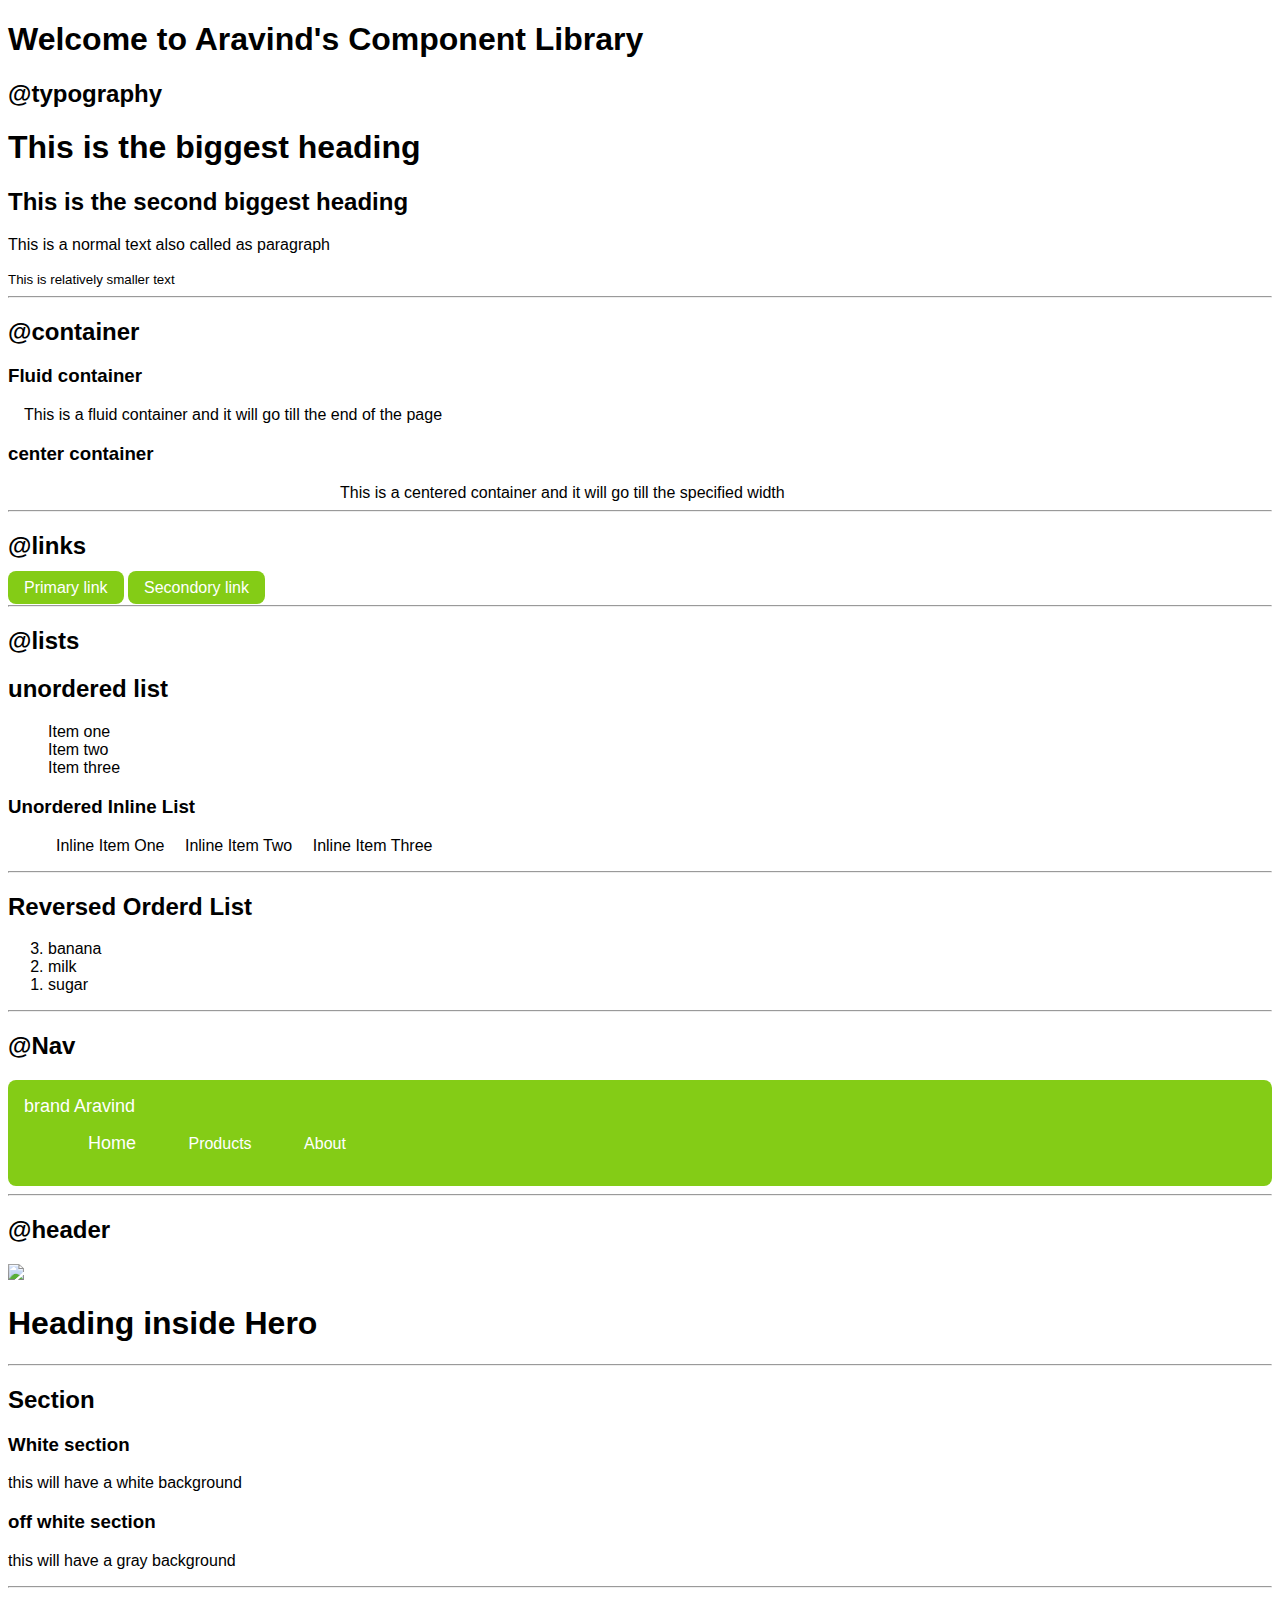
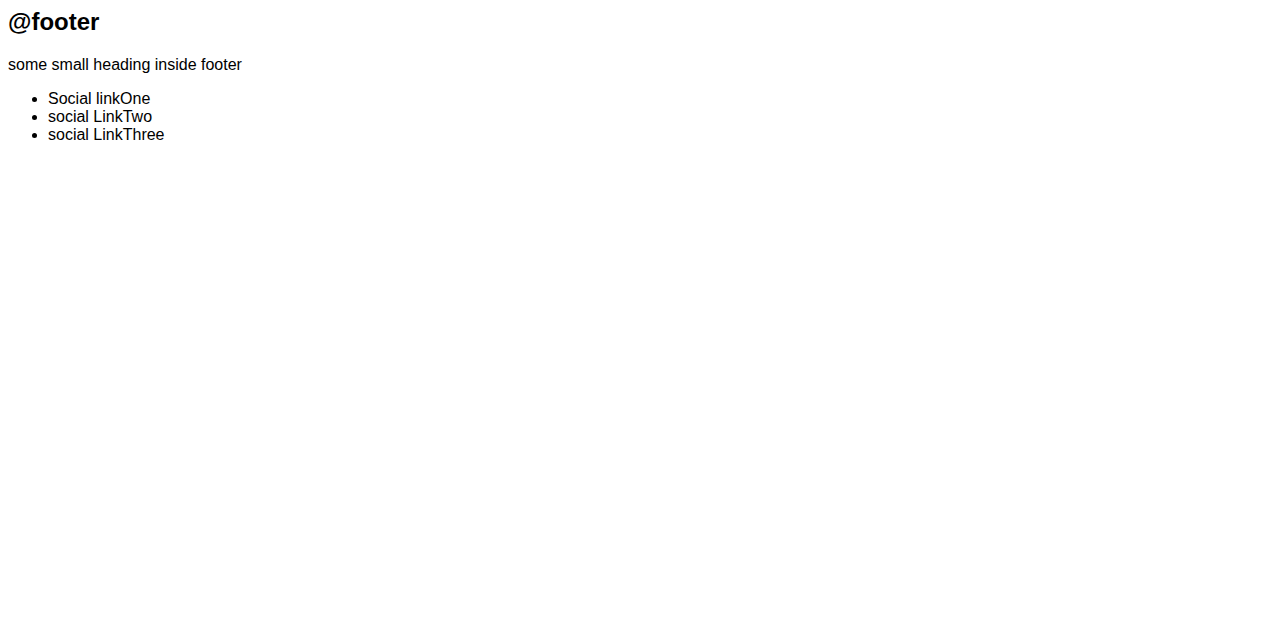
==== index.html @ 58b10449 "Navigation style" ====
<!DOCTYPE html>
<html lang="en">
<head>
    <meta charset="UTF-8">
    <meta http-equiv="X-UA-Compatible" content="IE=edge">
    <meta name="viewport" content="width=device-width, initial-scale=1.0">
    <title>Component Library</title>
    <!-- <style>
        body{
            color:red;
        }
    </style> -->
    <link href="style.css" rel="stylesheet"
</head>
<body>
    <h1>Welcome to Aravind's Component Library</h1>
    
    <h2 class="para">@typography</h2>

    <h1>This is the biggest heading</h1>
    <h2>This is the second biggest heading</h2>
    <p class="para"> This is a normal text also called as paragraph</p>
    <small> This is relatively smaller text</small>

    <hr>

    <h2>@container</h2>

    <h3>Fluid container</h3>
    <div class="container container-fluid">This is a fluid container and it will go till the end of the page</div>

    <h3>center container</h3>
    <div class="container container-center">This is a centered container and it will go till the specified width</div>

    <hr>

    <h2>@links</h2>

    <a class=" link primary-link "href="/">Primary link</a>
    <a class="link secondory-link" href="/"> Secondory link</a>

    <hr>

    <h2>@lists</h2>
    <h2> unordered list</h2>
    <ul class="list-non-bullet" >
        <li> Item one</li>
        <li> Item two</li>
        <li> Item three</li>
    
    </ul>
    <h3>Unordered Inline List</h3>

    <ul class="list-non-bullet">
        <li class="list-item-inline">Inline Item One</li>
        <li class="list-item-inline">Inline Item Two</li>
        <li class="list-item-inline">Inline Item Three</li>
    </ul>

    <hr>

    <h2>Reversed Orderd List</h2>
    <ol reversed>
        <li>banana</li>
        <li>milk</li>
        <li>sugar</li>
    </ol>

    <hr>

    <h2>@Nav</h2>

    <nav class="navigation">
        <div class="navigation-brand">brand Aravind</div>
        <ul class="list-non-bullet">
            <li class="list-item-inline">
                <a class="link link-active" href="/">Home</a>
            </li>
            <li class="list-item-inline">
                <a class="link" href="/">Products</a>
            </li>
            <li class="list-item-inline">
                <a class="link" href="/">About</a>
            </li>
        </ul>
    </nav>

    <hr>

    <h2>@header</h2>
    <header>
        <img src="images/hero1.svg">
        <h1>Heading inside Hero</h1>
    </header>

    <hr>

    <h2>Section</h2>
    <section>
        <h3>White section</h3>
        <p> this will have a white background</p>
    </section>

    <section>
        <h3> off white section</h3>
        <p> this will have a gray background</p>
    </section>

    <hr>

    <h2>@footer</h2>

    <footer>
        <div>some small heading inside footer</div>
        <ul>
            <li>Social linkOne</li>
            <li>social LinkTwo</li>
            <li>social LinkThree</li>
        </ul>
    </footer>



    <div style="height: 50vh;">

    </div>
</body>
</html>
---- style.css ----
/* body{
    color:red;
}

h2{
    color:purple;
}

h1{
    color:green;    
}
.para{
    color:brown;
} */

@import url('https://fonts.googleapis.com/css2?family=Montserrat+Alternates:ital,wght@0,100;1,500&display=swap');
body{
    font-family:'Montserrat',
    sans-serif;
}

:root{
    --primary-color:#84cc16;
}

/** container **/

.container{
    padding-left: 1rem;
    padding-right: 1rem;
}

/** container fluid **/
.container-center{
    max-width:600px;
    margin:auto;
}

/** link **/

.link{
    text-decoration:none;
    padding:0.5rem 1rem;
}

.primary-link{
    background-color:var(--primary-color);
    border-radius:0.5rem;
    color:white;
}

.secondory-link{
    background-color:var(--primary-color);
    border-radius: 0.5rem;
    color:white;
}

.hr{
    margin:2rem 0rem;
}

/** lists**/

.list-non-bullet{
    list-style:none;
}

.list-item-inline{
    display: inline;
    padding: 8px;
}

/** Navigation **/
.navigation{
    background-color:var(--primary-color);
    border-radius: 0.5rem;
    text-align: justify;
    padding: 1rem;
}

.navigation-brand{
    font-style: montserrat;
    font-size: large;
    color: white;

}

.navigation .link{
    color:white;
}

.navigation .link-active{
    font-size: large;
}
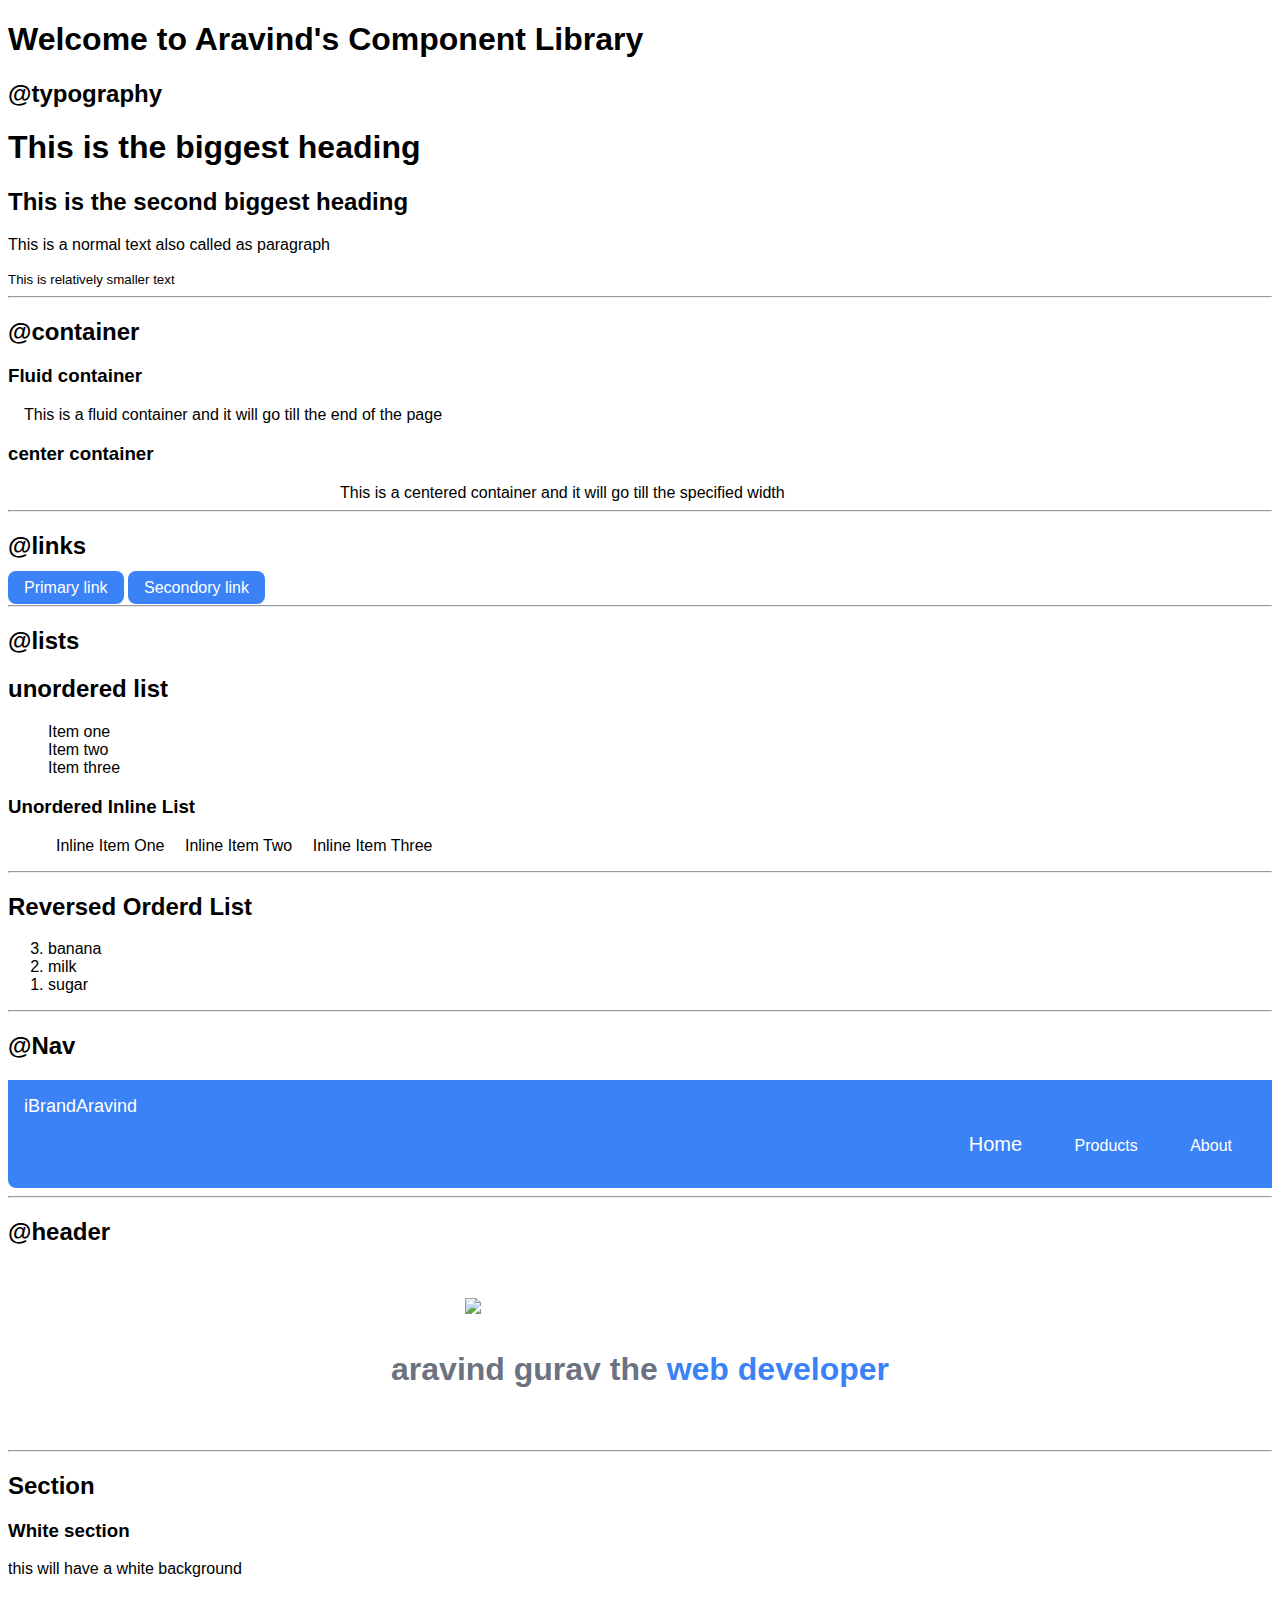
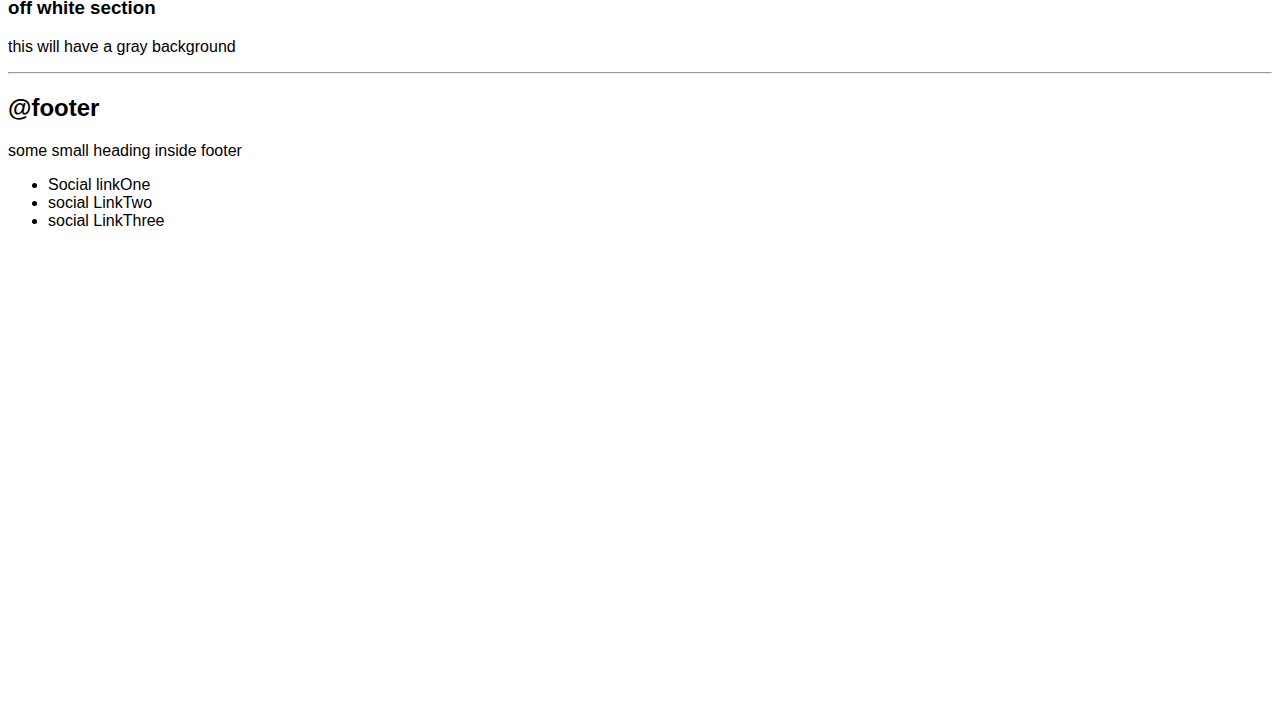
==== commit e8e1b2aa: "header" ====
--- a/index.html
+++ b/index.html
@@ -71,7 +71,7 @@
     <h2>@Nav</h2>
 
     <nav class="navigation">
-        <div class="navigation-brand">brand Aravind</div>
+        <div class="navigation-brand">iBrandAravind</div>
         <ul class="list-non-bullet">
             <li class="list-item-inline">
                 <a class="link link-active" href="/">Home</a>
@@ -88,9 +88,9 @@
     <hr>
 
     <h2>@header</h2>
-    <header>
-        <img src="images/hero1.svg">
-        <h1>Heading inside Hero</h1>
+    <header class="hero">
+        <img class="hero-img" src="images/hero1.svg">
+        <h1 class="hero-heading">aravind gurav the <span class="heading-role">web developer</span> </h1>
     </header>
 
     <hr>
--- a/style.css
+++ b/style.css
@@ -20,7 +20,8 @@
 }
 
 :root{
-    --primary-color:#84cc16;
+    --primary-color:#3b82f6;
+    --secondory-color:#6b7280;
 }
 
 /** container **/
@@ -73,8 +74,8 @@
 /** Navigation **/
 .navigation{
     background-color:var(--primary-color);
-    border-radius: 0.5rem;
-    text-align: justify;
+   border-bottom-left-radius: 0.5rem;
+    text-align: right;
     padding: 1rem;
 }
 
@@ -82,6 +83,7 @@
     font-style: montserrat;
     font-size: large;
     color: white;
+    text-align:left;
 
 }
 
@@ -90,6 +92,30 @@
 }
 
 .navigation .link-active{
-    font-size: large;
+    font-size: 20px;
 }
 
+/** header */
+
+.hero{
+    padding: 2rem;
+}
+
+.hero  .hero-img{
+    display:block;
+    max-width:350px;
+    margin:auto;
+
+}
+
+.hero .hero-heading{
+    text-align:center;
+    color: var(--secondory-color);
+    padding-top: 1rem;
+
+}
+
+.hero .heading-role{
+    color:var(--primary-color);
+}
+
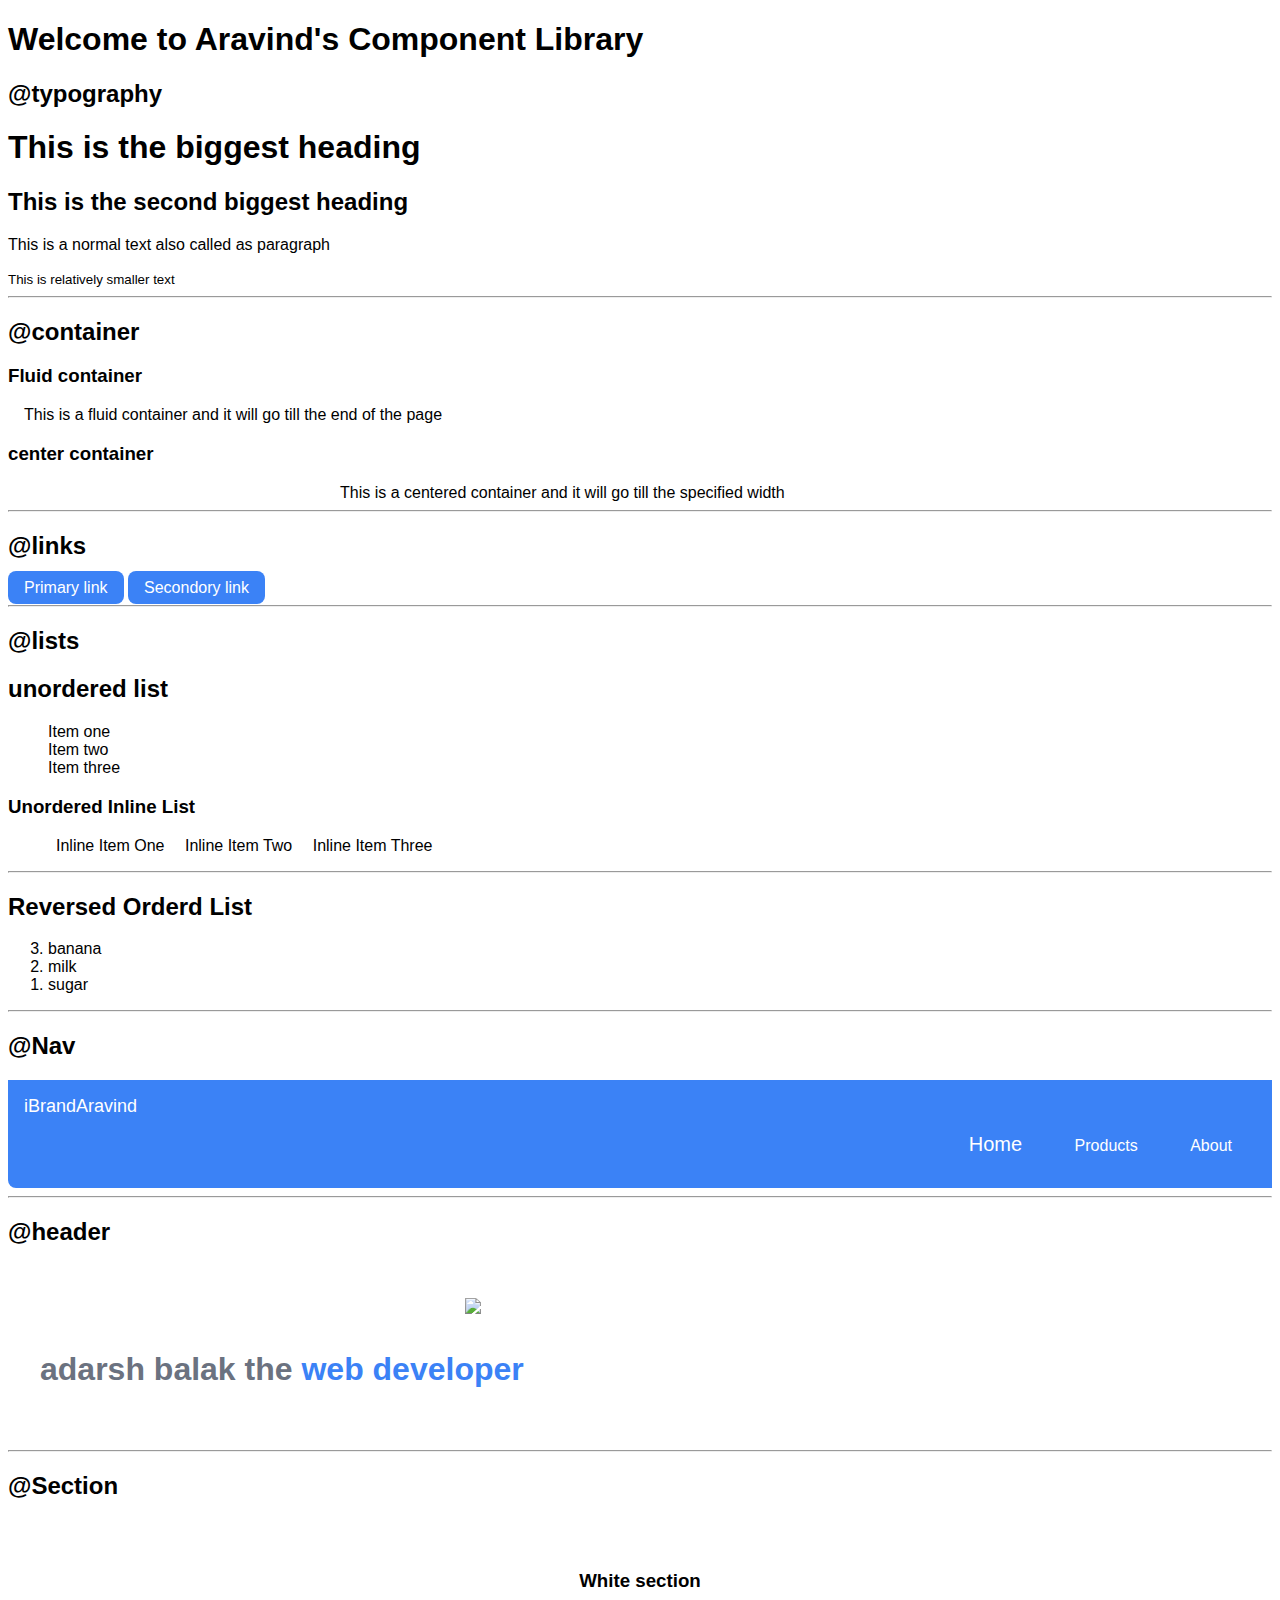
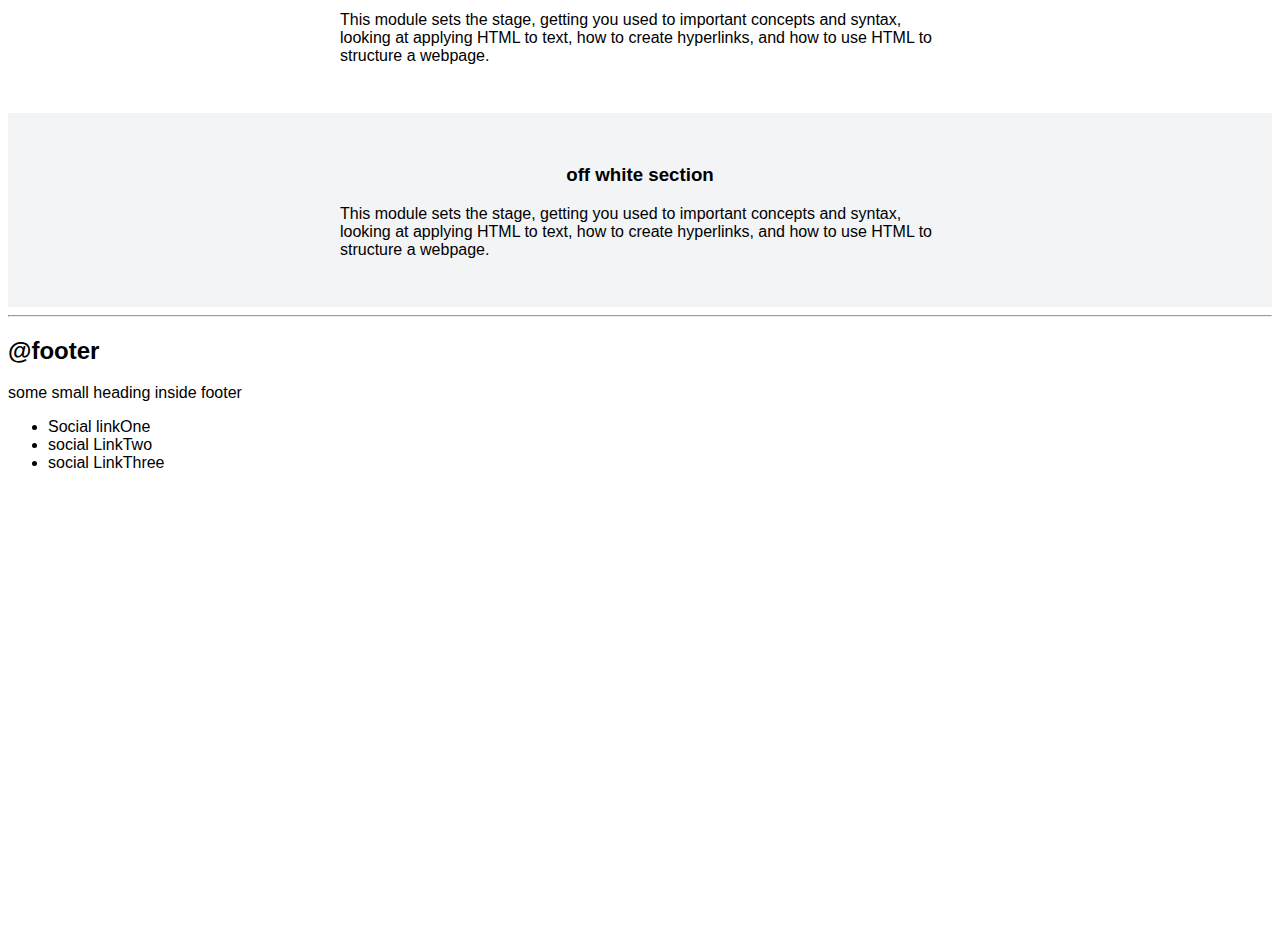
==== commit a6440f2d: "section" ====
--- a/index.html
+++ b/index.html
@@ -5,12 +5,7 @@
     <meta http-equiv="X-UA-Compatible" content="IE=edge">
     <meta name="viewport" content="width=device-width, initial-scale=1.0">
     <title>Component Library</title>
-    <!-- <style>
-        body{
-            color:red;
-        }
-    </style> -->
-    <link href="style.css" rel="stylesheet"
+    <link href="style.css" rel="stylesheet">
 </head>
 <body>
     <h1>Welcome to Aravind's Component Library</h1>
@@ -90,20 +85,24 @@
     <h2>@header</h2>
     <header class="hero">
         <img class="hero-img" src="images/hero1.svg">
-        <h1 class="hero-heading">aravind gurav the <span class="heading-role">web developer</span> </h1>
+        <h1 class="hero-heading">adarsh balak the <span class="heading-role">web developer</span> </h1>
     </header>
 
     <hr>
 
-    <h2>Section</h2>
-    <section>
+    <h2>@Section</h2>
+    <section class="section">
+        <div class="container-center">
         <h3>White section</h3>
-        <p> this will have a white background</p>
+        <p>This module sets the stage, getting you used to important concepts and syntax, looking at applying HTML to text, how to create hyperlinks, and how to use HTML to structure a webpage.</p>
+    </div>
     </section>
 
-    <section>
+    <section class="section ow">
+        <div class="container-center">
         <h3> off white section</h3>
-        <p> this will have a gray background</p>
+        <p>This module sets the stage, getting you used to important concepts and syntax, looking at applying HTML to text, how to create hyperlinks, and how to use HTML to structure a webpage.</p>
+    </div>
     </section>
 
     <hr>
--- a/style.css
+++ b/style.css
@@ -1,18 +1,3 @@
-/* body{
-    color:red;
-}
-
-h2{
-    color:purple;
-}
-
-h1{
-    color:green;    
-}
-.para{
-    color:brown;
-} */
-
 @import url('https://fonts.googleapis.com/css2?family=Montserrat+Alternates:ital,wght@0,100;1,500&display=swap');
 body{
     font-family:'Montserrat',
@@ -22,6 +7,8 @@
 :root{
     --primary-color:#3b82f6;
     --secondory-color:#6b7280;
+    --offwhite:#f3f4f6;
+
 }
 
 /** container **/
@@ -109,7 +96,7 @@
 }
 
 .hero .hero-heading{
-    text-align:center;
+    text-align:justify;
     color: var(--secondory-color);
     padding-top: 1rem;
 
@@ -119,3 +106,15 @@
     color:var(--primary-color);
 }
 
+/** section **/
+
+.section{
+    padding: 2rem;
+}
+.section h3{
+    text-align: center;
+    
+}
+.ow{
+    background-color: var(--offwhite);
+}
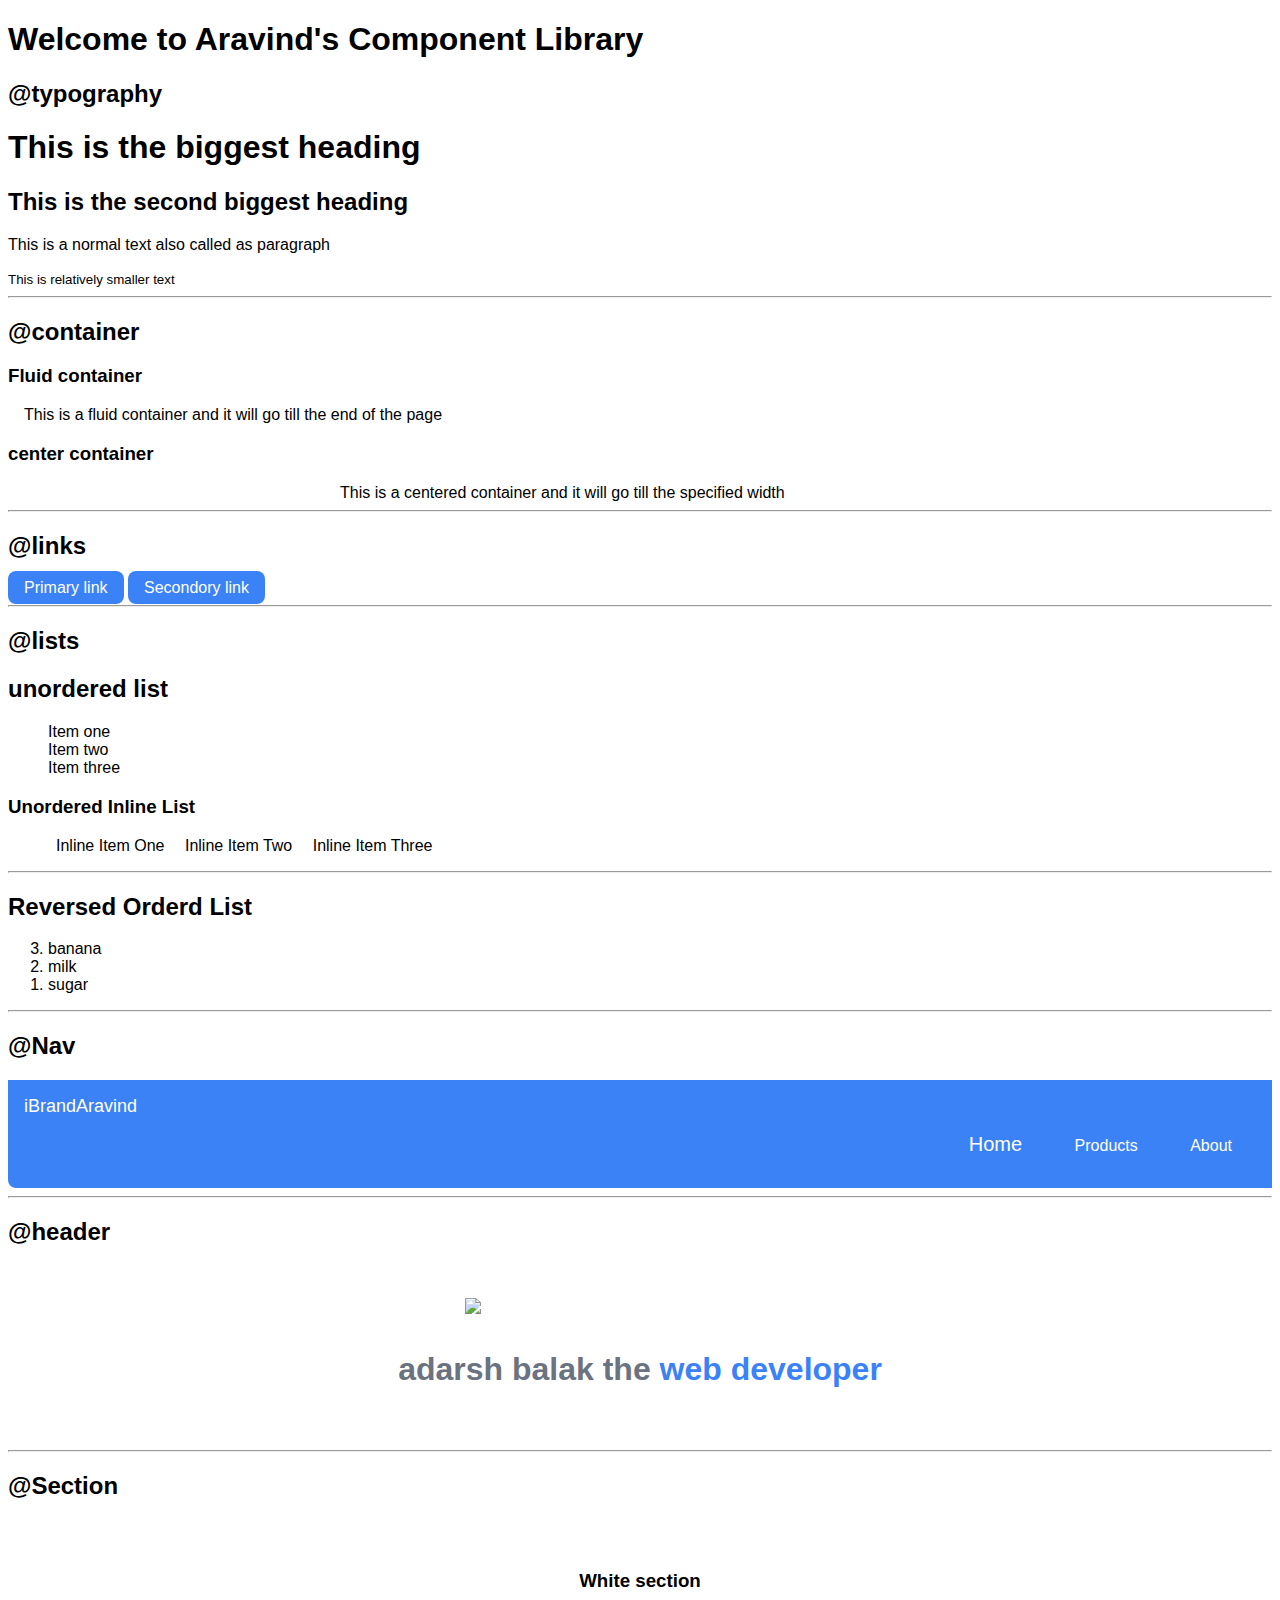
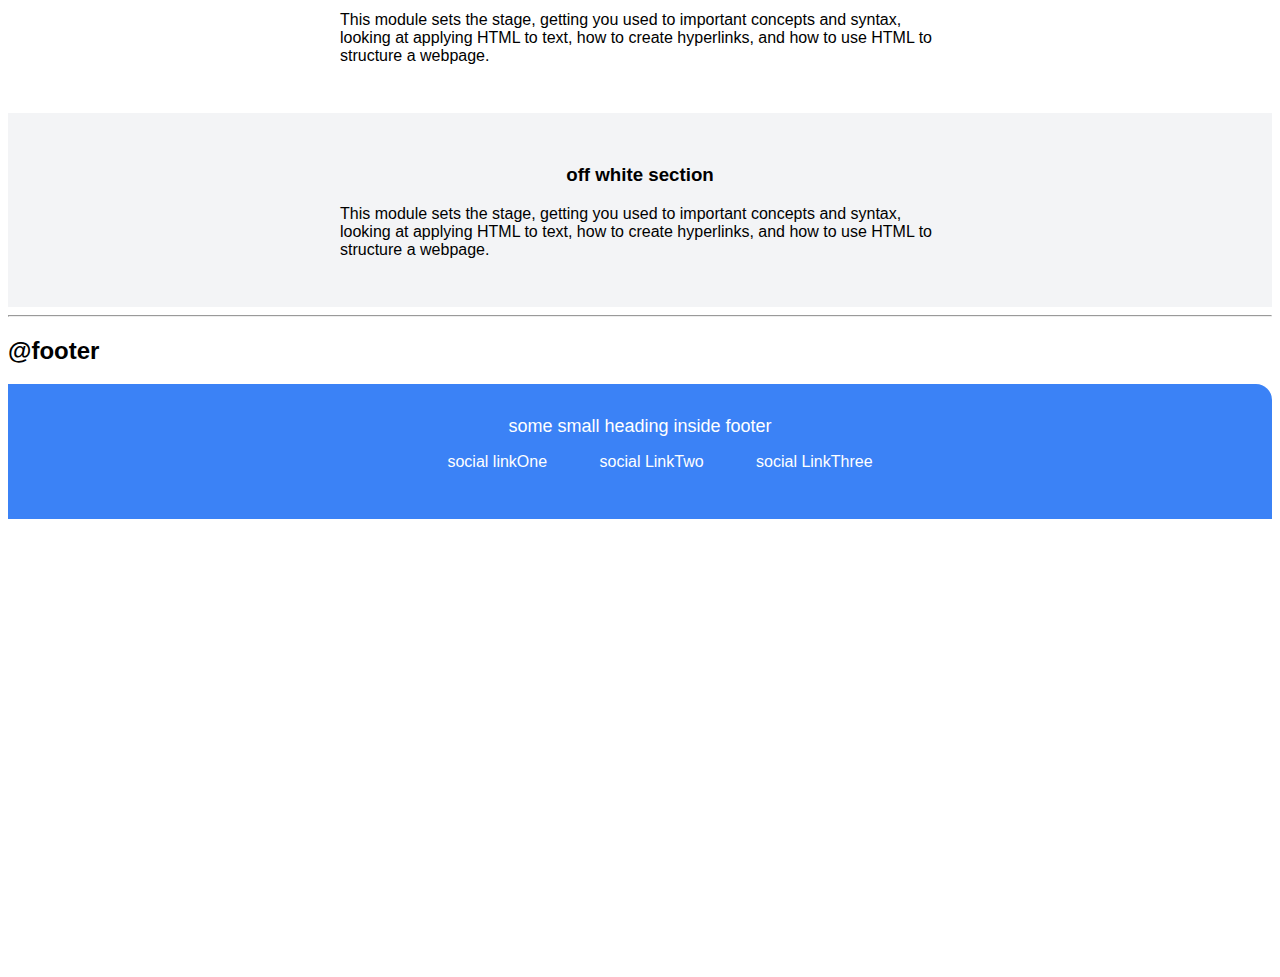
==== commit 9114e339: "footer" ====
--- a/index.html
+++ b/index.html
@@ -110,11 +110,16 @@
     <h2>@footer</h2>
 
     <footer>
-        <div>some small heading inside footer</div>
-        <ul>
-            <li>Social linkOne</li>
-            <li>social LinkTwo</li>
-            <li>social LinkThree</li>
+        <div class="footer-brand">some small heading inside footer</div>
+        <ul class="social-links list-non-bullet">
+            <li class="list-item-inline">
+                <a class="link" href="/">social linkOne</a></li>
+
+            <li class="list-item-inline">
+                <a class="link" href="/">social LinkTwo</a></li>
+                
+            <li class="list-item-inline">
+                <a class="link" href="/">social LinkThree</a></li>
         </ul>
     </footer>
 
--- a/style.css
+++ b/style.css
@@ -96,7 +96,7 @@
 }
 
 .hero .hero-heading{
-    text-align:justify;
+    text-align:center;
     color: var(--secondory-color);
     padding-top: 1rem;
 
@@ -118,3 +118,20 @@
 .ow{
     background-color: var(--offwhite);
 }
+
+/** footer **/
+footer{
+    background-color: var(--primary-color);
+    padding: 2rem 1rem;
+    text-align: center;
+    border-top-right-radius: 1rem;
+}
+
+.social-links .link{
+    color: white;
+}
+.footer-brand{
+    color:white;
+    font-size: large;
+    
+}
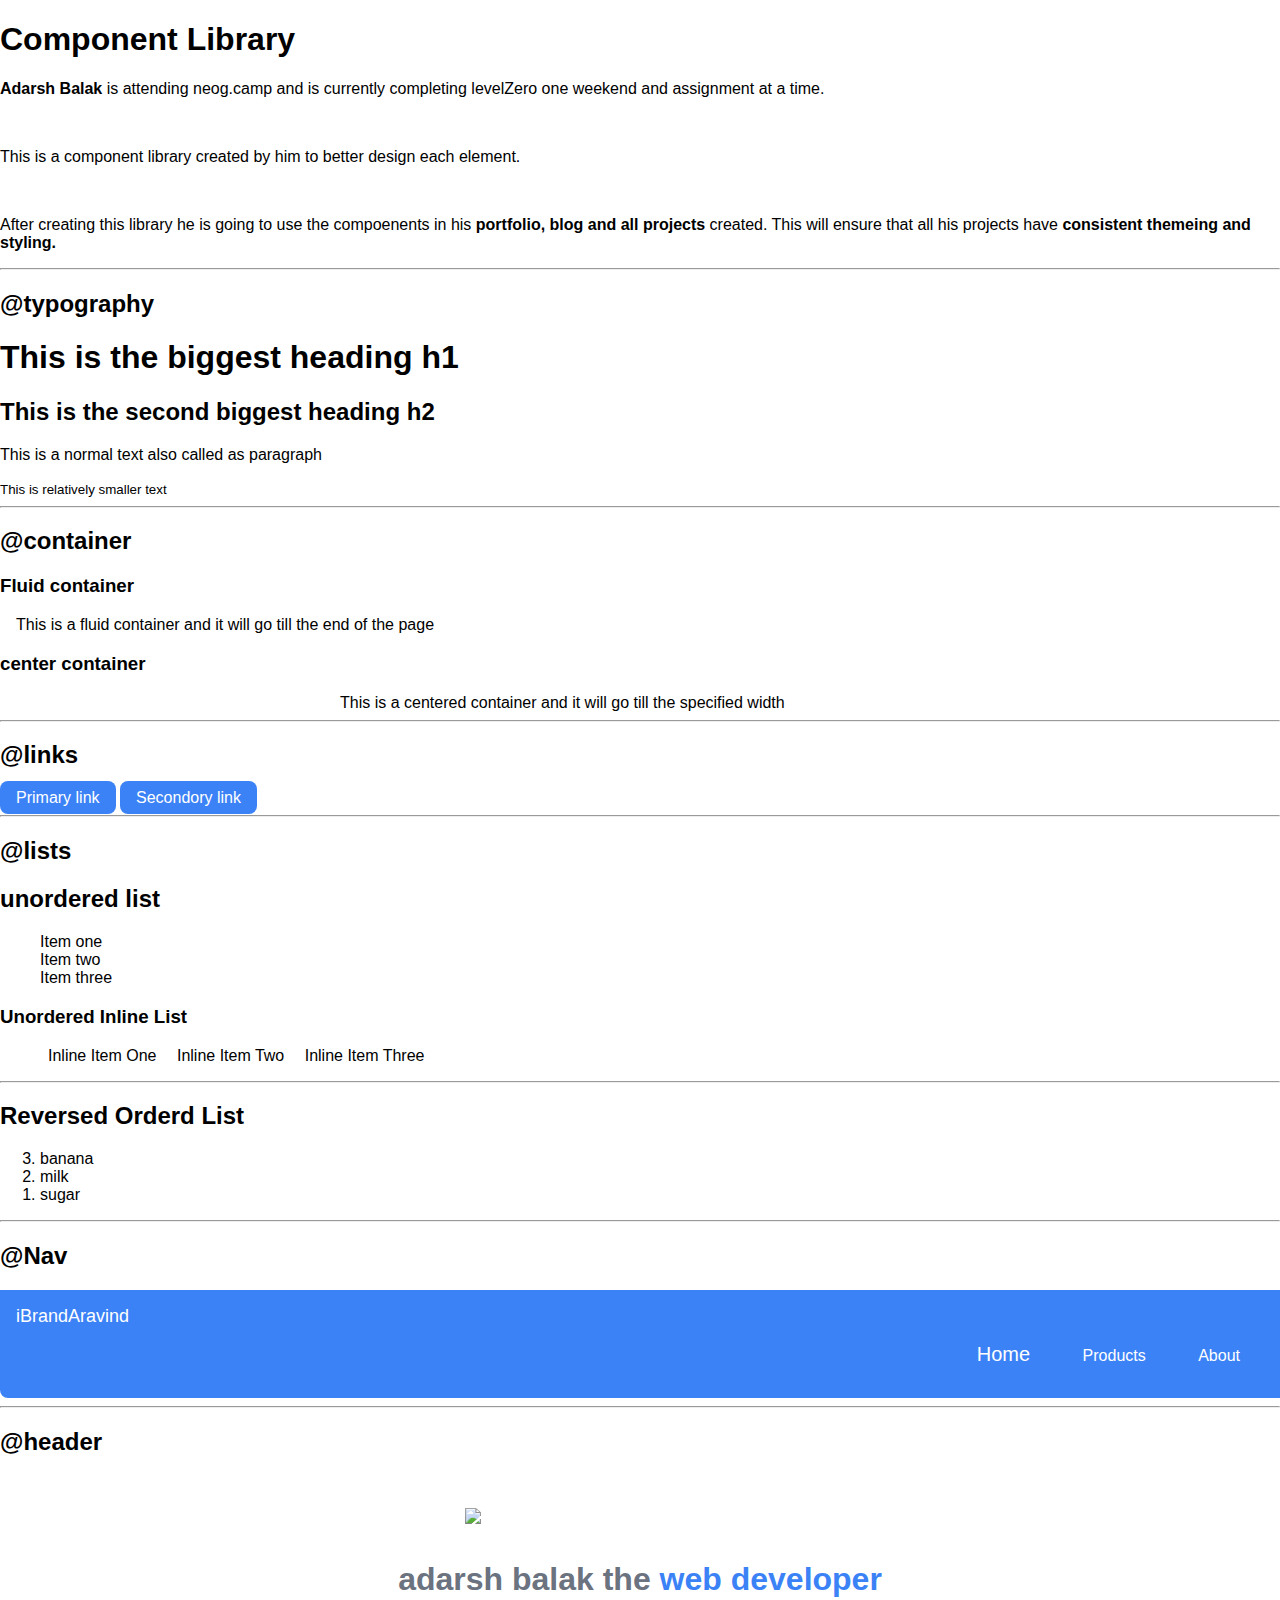
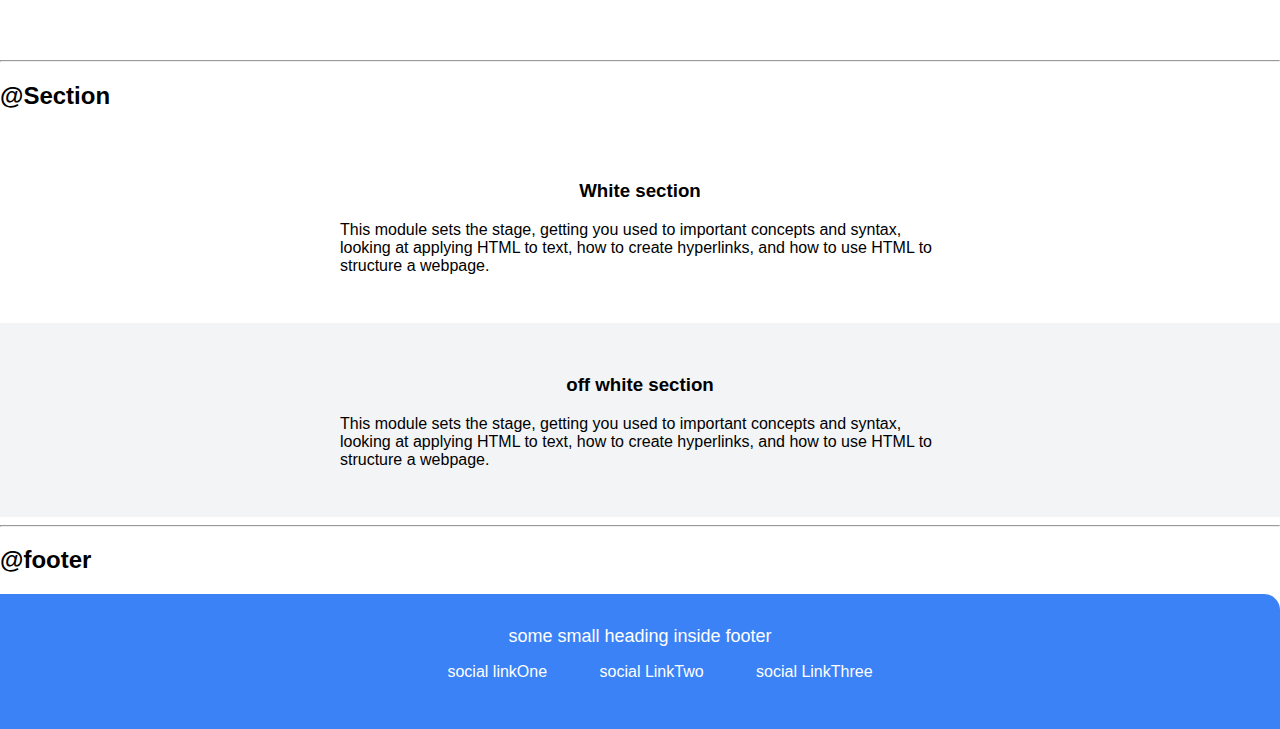
==== commit 41e56e6e: "Refactor - added spacing" ====
--- a/index.html
+++ b/index.html
@@ -8,12 +8,18 @@
     <link href="style.css" rel="stylesheet">
 </head>
 <body>
-    <h1>Welcome to Aravind's Component Library</h1>
+    <h1>Component Library</h1>
+    <p><b>Adarsh Balak</b> is attending neog.camp and is currently completing levelZero one weekend and assignment at a time.</p>
+    <br>
+    <p>This is a component library created by him to better design each element.</p>
+    <br>
+    <p>After creating this library he is going to use the compoenents in his <b>portfolio, blog and all projects</b> created. This will ensure that all his projects have <b>consistent themeing and styling.</b></p>
     
+    <hr>
     <h2 class="para">@typography</h2>
 
-    <h1>This is the biggest heading</h1>
-    <h2>This is the second biggest heading</h2>
+    <h1>This is the biggest heading h1</h1>
+    <h2>This is the second biggest heading h2</h2>
     <p class="para"> This is a normal text also called as paragraph</p>
     <small> This is relatively smaller text</small>
 
@@ -122,11 +128,6 @@
                 <a class="link" href="/">social LinkThree</a></li>
         </ul>
     </footer>
+</body>
+</html>
 
-
-
-    <div style="height: 50vh;">
-
-    </div>
-</body>
-</html>--- a/style.css
+++ b/style.css
@@ -2,6 +2,7 @@
 body{
     font-family:'Montserrat',
     sans-serif;
+    margin: 0px
 }
 
 :root{
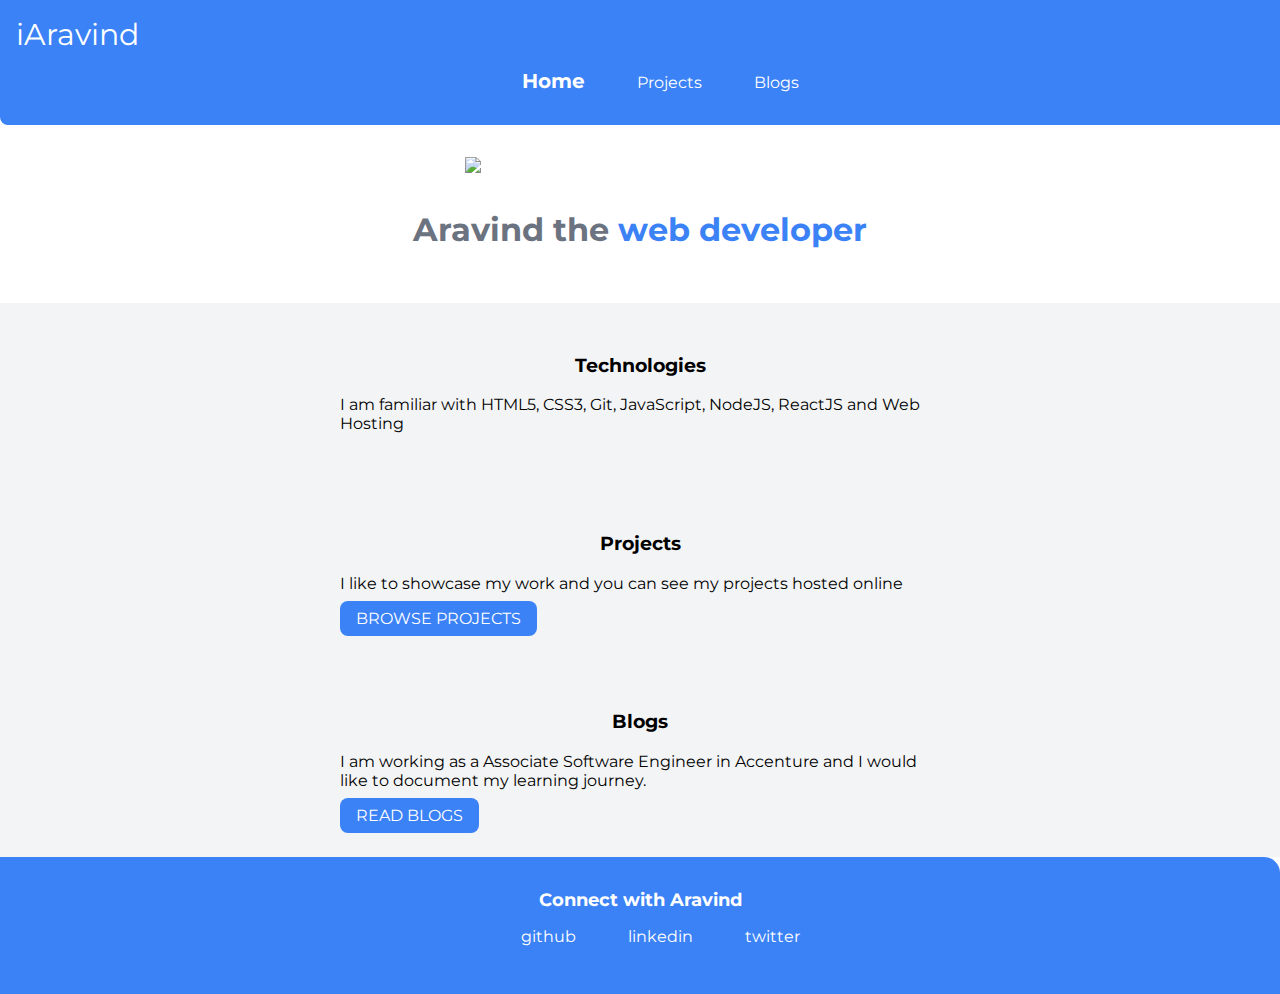
==== commit 443b8310: "portfolio" ====
--- a/index.html
+++ b/index.html
@@ -4,130 +4,66 @@
     <meta charset="UTF-8">
     <meta http-equiv="X-UA-Compatible" content="IE=edge">
     <meta name="viewport" content="width=device-width, initial-scale=1.0">
-    <title>Component Library</title>
+    <title>Document</title>
     <link href="style.css" rel="stylesheet">
 </head>
 <body>
-    <h1>Component Library</h1>
-    <p><b>Adarsh Balak</b> is attending neog.camp and is currently completing levelZero one weekend and assignment at a time.</p>
-    <br>
-    <p>This is a component library created by him to better design each element.</p>
-    <br>
-    <p>After creating this library he is going to use the compoenents in his <b>portfolio, blog and all projects</b> created. This will ensure that all his projects have <b>consistent themeing and styling.</b></p>
-    
-    <hr>
-    <h2 class="para">@typography</h2>
-
-    <h1>This is the biggest heading h1</h1>
-    <h2>This is the second biggest heading h2</h2>
-    <p class="para"> This is a normal text also called as paragraph</p>
-    <small> This is relatively smaller text</small>
-
-    <hr>
-
-    <h2>@container</h2>
-
-    <h3>Fluid container</h3>
-    <div class="container container-fluid">This is a fluid container and it will go till the end of the page</div>
-
-    <h3>center container</h3>
-    <div class="container container-center">This is a centered container and it will go till the specified width</div>
-
-    <hr>
-
-    <h2>@links</h2>
-
-    <a class=" link primary-link "href="/">Primary link</a>
-    <a class="link secondory-link" href="/"> Secondory link</a>
-
-    <hr>
-
-    <h2>@lists</h2>
-    <h2> unordered list</h2>
-    <ul class="list-non-bullet" >
-        <li> Item one</li>
-        <li> Item two</li>
-        <li> Item three</li>
-    
-    </ul>
-    <h3>Unordered Inline List</h3>
-
-    <ul class="list-non-bullet">
-        <li class="list-item-inline">Inline Item One</li>
-        <li class="list-item-inline">Inline Item Two</li>
-        <li class="list-item-inline">Inline Item Three</li>
-    </ul>
-
-    <hr>
-
-    <h2>Reversed Orderd List</h2>
-    <ol reversed>
-        <li>banana</li>
-        <li>milk</li>
-        <li>sugar</li>
-    </ol>
-
-    <hr>
-
-    <h2>@Nav</h2>
-
     <nav class="navigation">
-        <div class="navigation-brand">iBrandAravind</div>
+        <div class="navigation-brand">iAravind</div>
         <ul class="list-non-bullet">
             <li class="list-item-inline">
                 <a class="link link-active" href="/">Home</a>
             </li>
             <li class="list-item-inline">
-                <a class="link" href="/">Products</a>
+                <a class="link" href="/projects.html">Projects</a>
             </li>
             <li class="list-item-inline">
-                <a class="link" href="/">About</a>
+                <a class="link" href="/blogs.html">Blogs</a>
             </li>
         </ul>
     </nav>
 
-    <hr>
-
-    <h2>@header</h2>
     <header class="hero">
-        <img class="hero-img" src="images/hero1.svg">
-        <h1 class="hero-heading">adarsh balak the <span class="heading-role">web developer</span> </h1>
+        <img class="hero-img" src="/images/hero1.svg">
+        <h1 class="hero-heading">Aravind the <span class="heading-role">web developer</span> </h1>
     </header>
 
-    <hr>
-
-    <h2>@Section</h2>
-    <section class="section">
+    <section class="section ow">
         <div class="container-center">
-        <h3>White section</h3>
-        <p>This module sets the stage, getting you used to important concepts and syntax, looking at applying HTML to text, how to create hyperlinks, and how to use HTML to structure a webpage.</p>
-    </div>
+        <h3> Technologies</h3>
+        <p>I am familiar with HTML5, CSS3, Git, JavaScript, NodeJS, ReactJS and Web Hosting</p></div>
     </section>
 
     <section class="section ow">
         <div class="container-center">
-        <h3> off white section</h3>
-        <p>This module sets the stage, getting you used to important concepts and syntax, looking at applying HTML to text, how to create hyperlinks, and how to use HTML to structure a webpage.</p>
+        <h3> Projects</h3>
+        <p>I like to showcase my work and you can see my projects hosted online</p>
+        <a class=" link primary-link "href="/">BROWSE PROJECTS</a>
     </div>
+        
     </section>
 
-    <hr>
-
-    <h2>@footer</h2>
+    <section class="section ow">
+        <div class="container-center">
+        <h3> Blogs</h3>
+        <p>I am working as a Associate Software Engineer in Accenture and I would like to document my learning journey.</p>
+        <a class="link primary-link "href="/">READ BLOGS</a>
+    </div>
+    
+    </section>
 
     <footer>
-        <div class="footer-brand">some small heading inside footer</div>
+        <div class="footer-brand">Connect with Aravind</div>
         <ul class="social-links list-non-bullet">
             <li class="list-item-inline">
-                <a class="link" href="/">social linkOne</a></li>
+                <a class="link" href="/">github</a></li>
 
             <li class="list-item-inline">
-                <a class="link" href="/">social LinkTwo</a></li>
+                <a class="link" href="/">linkedin</a></li>
                 
             <li class="list-item-inline">
-                <a class="link" href="/">social LinkThree</a></li>
+                <a class="link" href="/">twitter</a></li>
         </ul>
     </footer>
 </body>
-</html>
-
+</html>--- a/style.css
+++ b/style.css
@@ -1,7 +1,6 @@
-@import url('https://fonts.googleapis.com/css2?family=Montserrat+Alternates:ital,wght@0,100;1,500&display=swap');
+@import url('https://fonts.googleapis.com/css2?family=Montserrat:wght@400;700&display=swap');
 body{
-    font-family:'Montserrat',
-    sans-serif;
+    font-family:'Montserrat',sans-serif;
     margin: 0px
 }
 
@@ -30,18 +29,20 @@
 .link{
     text-decoration:none;
     padding:0.5rem 1rem;
+    box-sizing: border-box;
 }
 
 .primary-link{
     background-color:var(--primary-color);
     border-radius:0.5rem;
     color:white;
+    
 }
 
 .secondory-link{
-    background-color:var(--primary-color);
     border-radius: 0.5rem;
-    color:white;
+    color:var(--primary-color);
+    border: 1px solid var(--primary-color);
 }
 
 .hr{
@@ -63,15 +64,16 @@
 .navigation{
     background-color:var(--primary-color);
    border-bottom-left-radius: 0.5rem;
-    text-align: right;
+    text-align: center;
     padding: 1rem;
 }
 
 .navigation-brand{
     font-style: montserrat;
-    font-size: large;
+    font-size:30px;
     color: white;
     text-align:left;
+    
 
 }
 
@@ -81,6 +83,7 @@
 
 .navigation .link-active{
     font-size: 20px;
+    font-weight: bold;
 }
 
 /** header */
@@ -134,5 +137,7 @@
 .footer-brand{
     color:white;
     font-size: large;
+    font-weight: bold;
+    
     
 }
